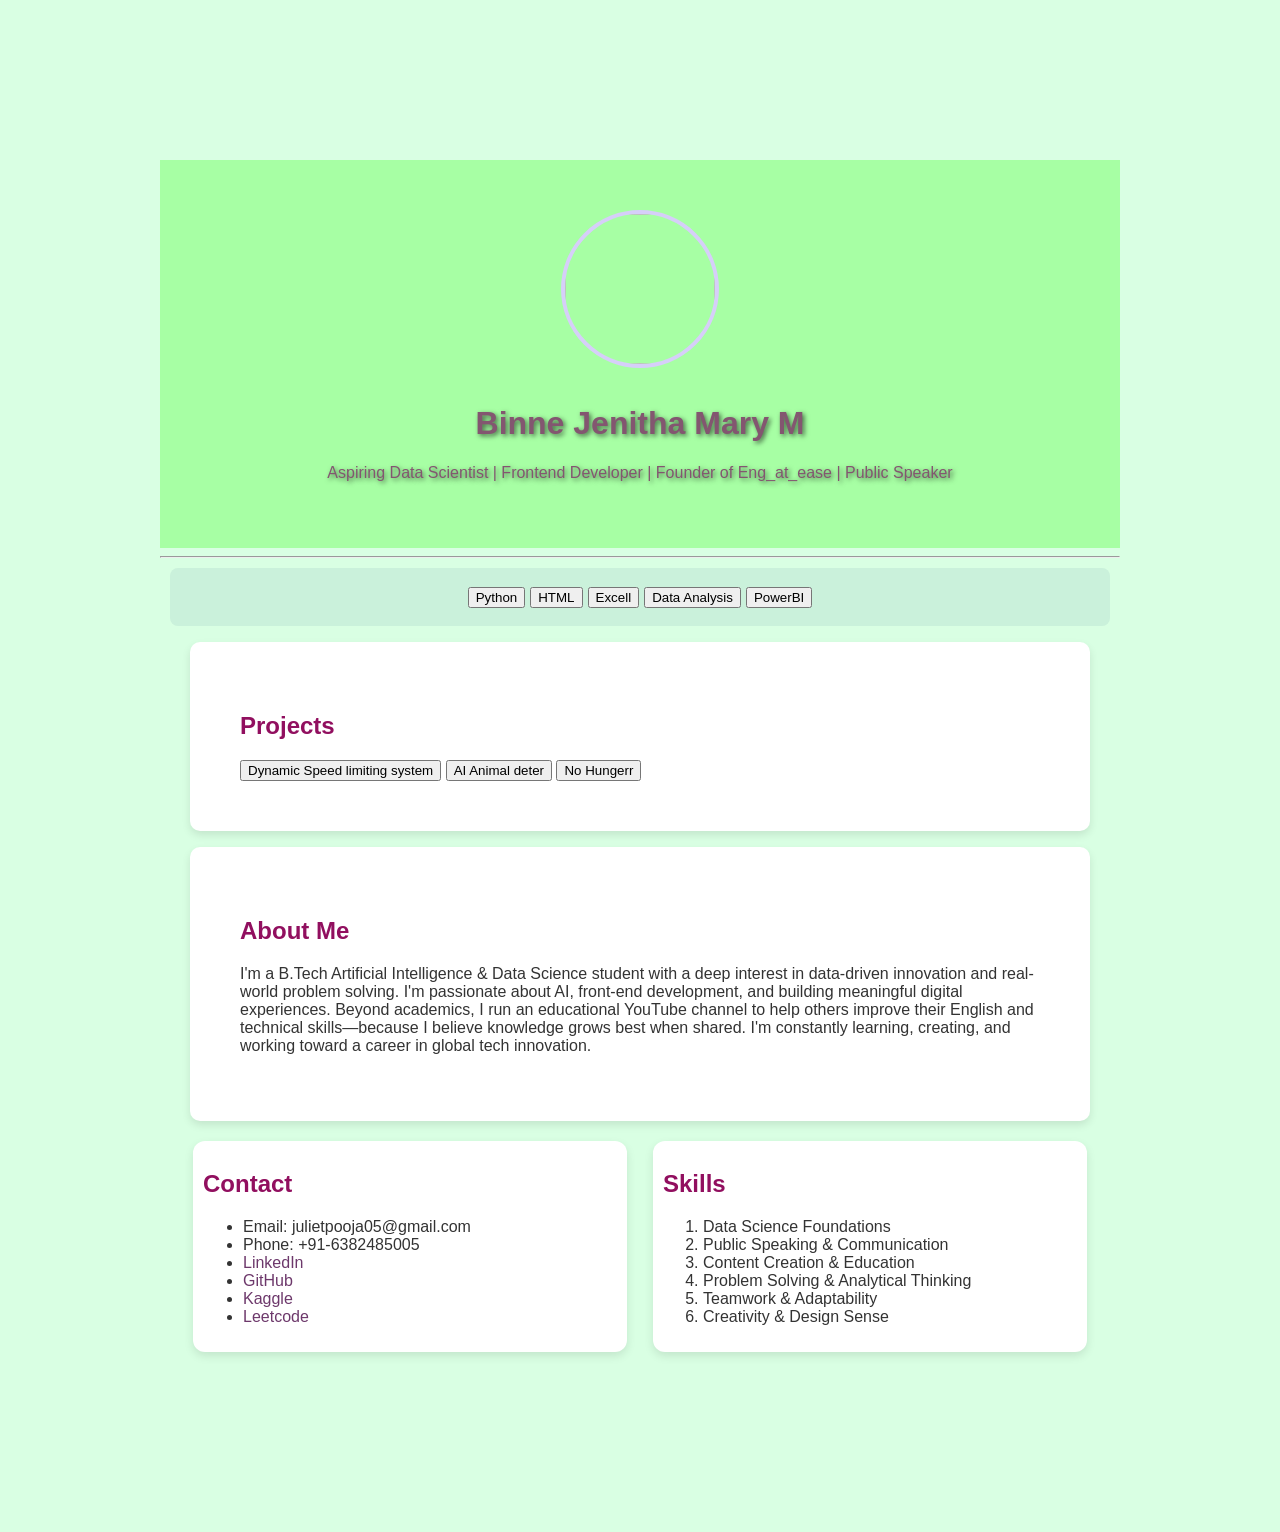
==== home.html @ 410e6cd8 "personal website" ====
<title>Binne Jenitha Mary</title>

<!DOCTYPE html>
<html lang="en">
<head>
  <meta charset="UTF-8" />
  <meta name="viewport" content="width=device-width, initial-scale=1.0" />
  <link rel="stylesheet" href="style.css" />
</head>

<body>
  <header class="header">
    <img src="portfolio image.jpg"  class="profile-pic" />
    <h1>Binne Jenitha Mary M</h1>
    <p>Aspiring Data Scientist | Frontend Developer | Founder of Eng_at_ease | Public Speaker</p>
  </header>

  <hr>

  <section class="bounce">
    <center>
    <button>Python</button>
    <button>HTML</button>
     <button>Excell</button>
    <button>Data Analysis</button>
    <button>PowerBI</button>
    </center>
  </section>

  <section class="project">
    <h2>Projects</h2>
    <a href="D:\Me\portfolio\dynamic speed limit.mp4" target="_blank">
        <button>Dynamic Speed limiting system</button>
        
    </a>
    <a href="D:\Me\portfolio\ai ultrasonic sound.mp4" target="_blank">
        <button>AI Animal deter</button>
    </a>
     <a href="D:\Me\portfolio\food.mp4" target="_blank">
        <button>No Hungerr</button>
    </a>
  </section>

  <section class="about">
    <h2>About Me</h2>
    <p>
      I'm a B.Tech Artificial Intelligence & Data Science student with a deep interest in data-driven innovation and real-world problem solving. I'm passionate about AI, front-end development, and building meaningful digital experiences.

      Beyond academics, I run an educational YouTube channel to help others improve their English and technical skills—because I believe knowledge grows best when shared. I'm constantly learning, creating, and working toward a career in global tech innovation.
    </p>
  </section>

<div class="info-container">
  <div class="contact-box">
    <h2>Contact</h2>
    <ul>
      <li>Email: julietpooja05@gmail.com</li>
      <li>Phone: +91-6382485005</li>
      <li><a href="https://www.linkedin.com/in/binne-jenitha-mary-m-4143a52a2?utm_source=share&utm_campaign=share_via&utm_content=profile&utm_medium=android_app">LinkedIn</a></li>
      <li><a href="https://github.com/julietpooja">GitHub </a></li>
      <li> <a href="https://www.kaggle.com/binnejenithamarym">Kaggle</a></li>
      <li><a href="https://leetcode.com/u/asQHEMmhHj/">Leetcode </a> </li>
    
    </ul>
  </div>

  <div class="skills-box">
    <h2>Skills</h2>
    <ol>
      <li>Data Science Foundations</li>
      <li>Public Speaking & Communication</li>
      <li>Content Creation & Education</li>
      <li>Problem Solving & Analytical Thinking</li>
      <li>Teamwork & Adaptability</li>
      <li>Creativity & Design Sense</li>
    </ol>
  </div>
</div>

  
</body>
</html>
---- style.css ----
body {
  font-family: 'Segoe UI', sans-serif;
  margin: 10px;
  padding: 150px;
  background: #d9ffe3;
  color: #333;
}

.header {
  text-align: center;
  background-color: #a7ffa4;
  color: rgb(131, 86, 112);
  text-shadow: 2px 2px 5px rgba(0, 0, 0, 0.6);
  padding: 50px;
}

.profile-pic {
  width: 150px;
  border-radius: 50%;
  border: 4px solid rgb(214, 207, 249);
  margin-bottom: 1rem;
}

.about, .project {
  padding: 50px;
  max-width: 800px;
  margin: auto;
  background: white;
  margin-top: 1rem;
  border-radius: 10px;
  box-shadow: 0 4px 8px rgba(0,0,0,0.1);
}



.bounce{
  padding: 18px 18px;
  font-size: 18px;
  background-color: #caf1db;
  color: white;
  border: 5px;
  margin: 10px;
  border-radius: 8px;
  cursor: pointer;
  animation: bounce 2s infinite;
  transition: transform 0.2s;
}

@keyframes bounce {
  0%, 100% {
    transform: translateY(0);
  }
  50% {
    transform: translateY(-10px);
  }
}
.info-container {
  display: flex;
  justify-content: space-around;
  flex-wrap: wrap; /* Makes it responsive */
  gap: 0px;
  margin: 20px;
}

.contact-box, .skills-box {
  background-color: white;
  padding: 10px;
  border-radius: 12px;
  box-shadow: 0 4px 10px rgba(0, 0, 0, 0.1);
  width: 45%;
  min-width: 100px;
}

h2 {
  color: #9d174d;
}

h2 {
  color: #910f5f;
}

a {
  color: #6d386b;
  text-decoration: none;
}
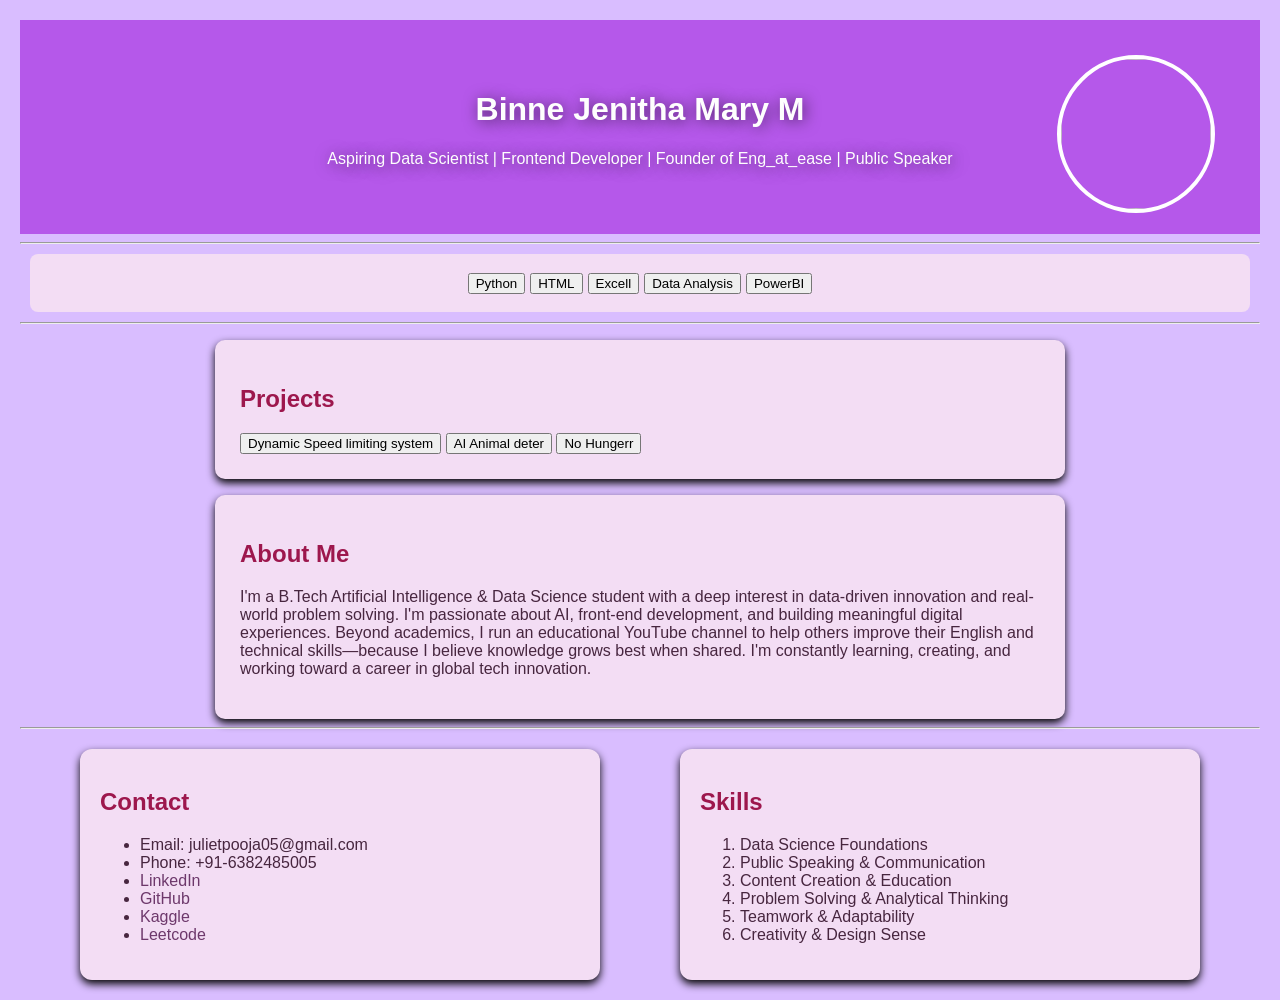
==== commit 59d69ba6: "edited" ====
--- a/home.html
+++ b/home.html
@@ -10,7 +10,7 @@
 
 <body>
   <header class="header">
-    <img src="portfolio image.jpg"  class="profile-pic" />
+    <img src="D:\Me\portfolio\portfolio image.jpg"  class="top-right-img" />
     <h1>Binne Jenitha Mary M</h1>
     <p>Aspiring Data Scientist | Frontend Developer | Founder of Eng_at_ease | Public Speaker</p>
   </header>
@@ -26,6 +26,8 @@
     <button>PowerBI</button>
     </center>
   </section>
+
+  <hr>
 
   <section class="project">
     <h2>Projects</h2>
@@ -49,6 +51,8 @@
       Beyond academics, I run an educational YouTube channel to help others improve their English and technical skills—because I believe knowledge grows best when shared. I'm constantly learning, creating, and working toward a career in global tech innovation.
     </p>
   </section>
+
+  <hr>
 
 <div class="info-container">
   <div class="contact-box">
@@ -77,6 +81,5 @@
   </div>
 </div>
 
-  
 </body>
 </html>
--- a/style.css
+++ b/style.css
@@ -1,34 +1,42 @@
 body {
   font-family: 'Segoe UI', sans-serif;
-  margin: 10px;
-  padding: 150px;
-  background: #d9ffe3;
-  color: #333;
+  margin: 20px;
+  padding: 0px;
+  background: rgb(217, 189, 255);
+  color: #47263f;
 }
 
 .header {
   text-align: center;
-  background-color: #a7ffa4;
-  color: rgb(131, 86, 112);
-  text-shadow: 2px 2px 5px rgba(0, 0, 0, 0.6);
-  padding: 50px;
+  background-color: #b558ea;
+  color: rgb(254, 254, 254);
+  text-shadow: 2px 2px 15px rgba(0, 0, 0, 0.6);
+  padding: 25px;
+  margin-top: 0px;
+  padding-top: 50px;
+  padding-bottom: 50px;
 }
 
-.profile-pic {
-  width: 150px;
-  border-radius: 50%;
-  border: 4px solid rgb(214, 207, 249);
-  margin-bottom: 1rem;
+.top-right-img {
+  position: absolute;
+  top: 40px;
+  right: 50px;
+  width: 150px; 
+  border-radius: 250px;
+  margin: 15px;
+  border: 4px solid #ffffff;
 }
 
+
+
 .about, .project {
-  padding: 50px;
+  padding: 25px;
   max-width: 800px;
   margin: auto;
-  background: white;
+  background: #f3ddf4;
   margin-top: 1rem;
   border-radius: 10px;
-  box-shadow: 0 4px 8px rgba(0,0,0,0.1);
+  box-shadow: 0 4px 8px rgba(0,0,0,10);
 }
 
 
@@ -36,7 +44,7 @@
 .bounce{
   padding: 18px 18px;
   font-size: 18px;
-  background-color: #caf1db;
+  background-color: #f3ddf4;
   color: white;
   border: 5px;
   margin: 10px;
@@ -44,6 +52,7 @@
   cursor: pointer;
   animation: bounce 2s infinite;
   transition: transform 0.2s;
+  
 }
 
 @keyframes bounce {
@@ -63,23 +72,21 @@
 }
 
 .contact-box, .skills-box {
-  background-color: white;
-  padding: 10px;
+  background-color: #f3ddf4;
+  padding: 20px;
   border-radius: 12px;
-  box-shadow: 0 4px 10px rgba(0, 0, 0, 0.1);
-  width: 45%;
-  min-width: 100px;
+  box-shadow: 0 4px 8px rgba(0,0,0,10);
+  width: 40%;
+  min-width: 29px;
+
 }
 
 h2 {
   color: #9d174d;
 }
 
-h2 {
-  color: #910f5f;
-}
-
 a {
   color: #6d386b;
   text-decoration: none;
 }
+
